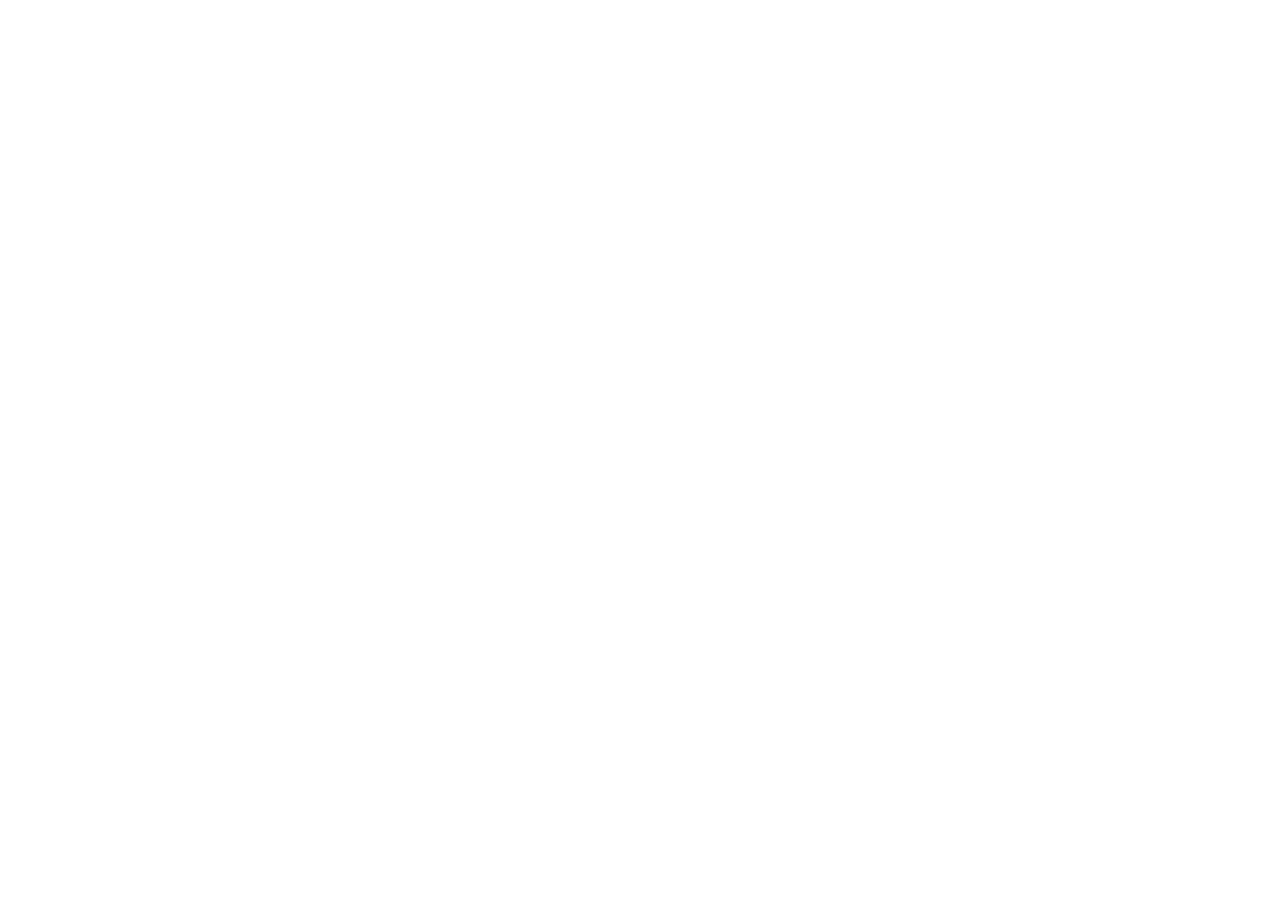
==== crearreceta.html @ 9e37a984 "favoritos menos borrar fav" ====
<!DOCTYPE html>
<html lang="en">
<head>
    <meta charset="UTF-8">
    <meta http-equiv="X-UA-Compatible" content="IE=edge">
    <meta name="viewport" content="width=device-width, initial-scale=1.0">
    <title>crearreceta</title>
</head>
<body>
    <section id="Splashscreen">

    </section>

</body>
</html>
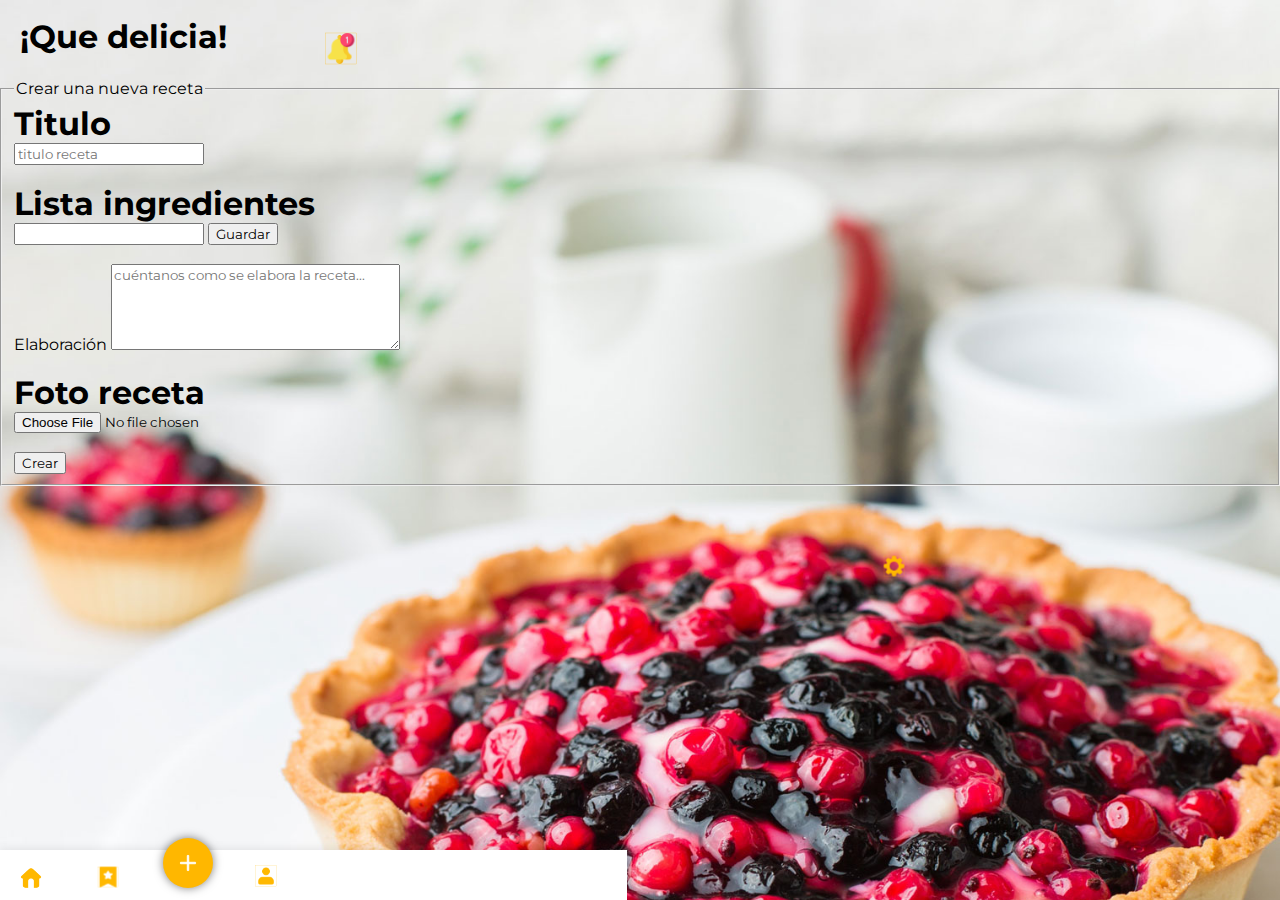
==== commit 0a406ae2: "v1 bug receta" ====
--- a/crearreceta.html
+++ b/crearreceta.html
@@ -5,11 +5,78 @@
     <meta http-equiv="X-UA-Compatible" content="IE=edge">
     <meta name="viewport" content="width=device-width, initial-scale=1.0">
     <title>crearreceta</title>
+    <link rel="stylesheet" href="css/crearreceta.css">
+    <link rel="stylesheet" href="https://cdnjs.cloudflare.com/ajax/libs/font-awesome/4.7.0/css/font-awesome.min.css"/>
+
+
+<nav id="barramenu" >
+    <section id="menu">
+        <h1 id="recipiescard">¡Que delicia!</h1>
+    </section>
+        <img class="icononotificacion" src="img/001-notificacion.png" alt="notificacion">
+</nav>
+
+
 </head>
 <body>
-    <section id="Splashscreen">
 
-    </section>
+
+    <section id="seccionreceta">
+        <h1></h1>
+        <section id="seccionrecetaForm">
+          <form action="" id="recetaForm">
+            <br>
+            <fieldset>
+              <legend>Crear una nueva receta</legend>
+              <h1 for="titulo">Titulo</h1>
+              <input type="text" id="titulo" name="titulo" placeholder="titulo receta"/>
+              <br>
+              <br>
+                <h1>Lista ingredientes</h1>
+                <input type="text" id="input" />
+                <button id="guardar">Guardar</button>
+                <ul id="lista"></ul>
+            
+              <br />
+              <label for="contenido">Elaboración</label>
+              <textarea
+                name="contenido"
+                id="contenido"
+                cols="32"
+                rows="5"
+                placeholder="cuéntanos como se elabora la receta..."></textarea>
+              <br>
+              <br>
+              <h1 for="titulo">Foto receta</h1>
+              <input type="file" id="foto" name="foto"/>
+              <br>  
+                <br>
+
+
+              <input type="submit" value="Crear" id="crear" />
+            </fieldset>
+          </form>
+        </section>
+
+
+
+    <footer>
+        <section id="iconosmenuabajo" >
+            <a href="favoritos.html"><img class="iconofavorito" src="img/003-favorito.png" alt="icono favorito"></a>
+            <a href="index.html"><img class="iconohome" src="img/001-casa1.png" alt="icono home"></a>
+            <a href="crearreceta.html">
+            </section>
+                <img class="iconosumar" src="img/001-mas.png" alt="icono agregar">
+                <section id="circulo" >
+                </section>
+            <a href="login.html"> <img class="iconopersona" src="img/001-persona.png" alt="icono persona">
+                <a href="#"> <img class="iconorueda" src="img/002-rueda-dentada1.png" alt="icono rueda">uhuhuuu
+        </section>
+    </footer>
+
+
+
+    <script src="js/crearreceta.js"></script>
 
 </body>
 </html>--- a/css/crearreceta.css
+++ b/css/crearreceta.css
@@ -0,0 +1,208 @@
+
+@font-face {
+    font-family: montserrat;
+    src: url(../fonts/Montserrat-VariableFont_wght.ttf);
+}
+
+
+* {
+    font-family: montserrat;
+    margin: 0px;
+}
+
+
+ body{
+    background-size: 100%;
+    background-image:  url('../img/pexels-anna-tukhfatullina-food-photographerstylist-2693447.jpg');
+}
+
+
+
+
+@media only screen and (max-width: 767px) {
+    body {
+        background-size: 150%;
+        background-position: 0px 0px, center;
+       
+    background-image: url('../img/pexels-olena-bohovyk-3323686.jpg');
+    }
+}
+
+
+#load{
+    scale: 40%;
+    position: relative;
+    margin-left: -229px;
+    margin-top: -141px;
+    text-align: center;
+    z-index: 3;
+    border: none;
+}
+
+.recipeList{
+    display: flex;
+    flex-wrap: wrap;
+}
+
+#textoseleccion{
+    position: relative;
+   margin-top: -79px;
+    margin-left: -75px;
+    margin-bottom: 30px;
+}
+ 
+
+.icononotificacion{
+    margin-top: -228px;
+    margin-left: 81px;
+    scale: 6%;
+    bottom: 0;
+    z-index: 3;
+}
+
+
+footer{
+    position: fixed;
+    bottom: 0;
+    z-index: 1;
+    background-color: #ffffff;
+    height: 50px;
+    box-shadow: 0 0 10px rgba(0, 0, 0, 0.10);
+
+}
+
+.iconofavorito{
+    margin-bottom: -237px;
+    margin-left: -152px;
+    scale: 4%;
+    position: fixed;
+    bottom: 0;
+    z-index: 1;
+}
+
+.iconohome{
+    margin-bottom: -234px;
+    margin-left: -225px;
+    scale: 6.5%;
+    position: fixed;
+    bottom: 0;
+    z-index: 1;
+    border: none;
+}
+.iconosumar{
+    margin-bottom: -223px;
+    margin-left: -72px;
+    scale: 5%;
+    position: fixed;
+    bottom: 0;
+    z-index: 3;
+}
+
+.iconopersona{
+    margin-left: 6px;
+    scale: 4%;
+    margin-top: -234px;
+}
+
+.iconorueda{
+    margin-left: 84px;
+    scale: 4%;
+    margin-top: -544px;
+    position: fixed;
+   
+    z-index: 3;
+}
+
+#circulo{
+    position: fixed;
+    bottom: 0;
+    z-index: 2;
+    margin-bottom: 12px;
+    margin-left: 163px;
+    background-color: #ffb700;
+    width: 50px;
+    height: 50px;
+    border-radius: 100%;
+    box-shadow: 0 0 10px rgba(0, 0, 0, 0.5);
+}
+
+#recipeList{
+    display: flex;
+    flex-wrap: wrap;
+    margin: 20px;
+}
+
+img{
+    margin: 20px;
+    border: 4px solid #ffb700;
+}
+
+h3{
+    position: absolute;
+    padding-left: 15px;
+    padding-right: 25px;
+    font-size: 14px;
+    margin-top: 267px;
+    margin-left: 22px;
+    z-index: 1;
+    max-width: 20%;
+    background-color: rgba(255, 183, 0, 0.5);
+  }
+
+
+@media only screen and (max-width: 767px) {
+    h3{
+        position: absolute;
+        padding-left: 15px;
+        padding-right: 10px;
+        font-size: 14px;
+        margin-top: 267px;
+        margin-left: 22px;
+        z-index: 1;
+        max-width: 70%;
+      }
+}
+ 
+#barramenu{
+    
+    margin: 0px;
+    height: 60px;
+    z-index: 1;
+
+
+}
+#menu{
+    margin-left: 20px;
+    margin-bottom: -40px;
+    display: flex;
+    justify-content: left;
+}
+
+
+
+
+#seccionlogin{
+    position: absolute;
+   margin-top: 19px;
+   margin-left: 1170px;
+}
+
+@media only screen and (max-width: 767px) {
+    #seccionlogin {
+        position: absolute;
+        margin-top: 19px;
+        margin-left: 325px;
+    }
+}
+
+
+#recipiescard{
+    margin-top: 17px;
+     margin-left: 0px;
+}
+
+
+#selectorreceta{
+    margin-top: 125px;
+    margin-left: 103px;
+}